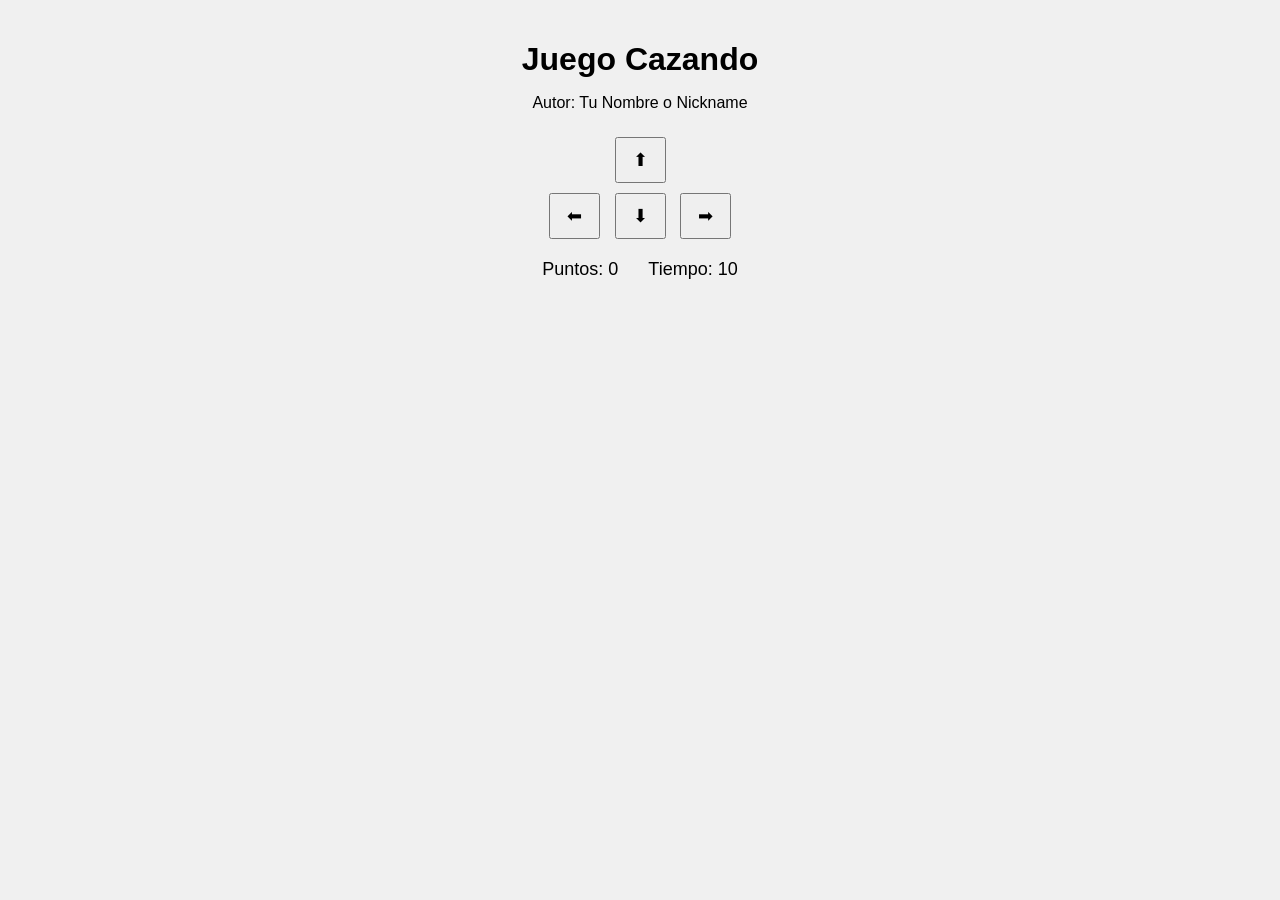
==== cazando.html @ 0e976305 "feat: archivos base agregados: html, css, js" ====
<!DOCTYPE html>
<html>
<head>
  <link rel="stylesheet" href="cazando.css" />
  <title>Juego Cazando</title>

</head>
<body>

  <h1>Juego Cazando</h1>
  <p>Autor: Tu Nombre o Nickname</p>


  <div class="controles">
    <button>⬆</button>
    <br>
    <button>⬅</button>
    <button>⬇</button>
    <button>➡</button>
  </div>


  <div class="panel">
    <span>Puntos: <span id="puntos">0</span></span>
    <span>Tiempo: <span id="tiempo">10</span></span>
  </div>

  <p id="mensaje"></p>


</body>
</html>
---- cazando.css ----
body {
  text-align: center;
  font-family: Arial, sans-serif;
  background: #f0f0f0;
  margin: 0;
  padding: 20px;
}

h1 {
  margin-bottom: 5px;
}

.panel {
  margin: 15px 0;
  font-size: 18px;
  display: flex;
  justify-content: center;
  gap: 30px;
}

canvas {
  background: white;
  border: 2px solid black;
}

.controles {
  margin-top: 20px;
}

button {
  margin: 5px;
  padding: 10px 16px;
  font-size: 18px;
  cursor: pointer;
}

#mensaje {
  font-size: 20px;
  font-weight: bold;
  color: darkred;
  margin-top: 15px;
}
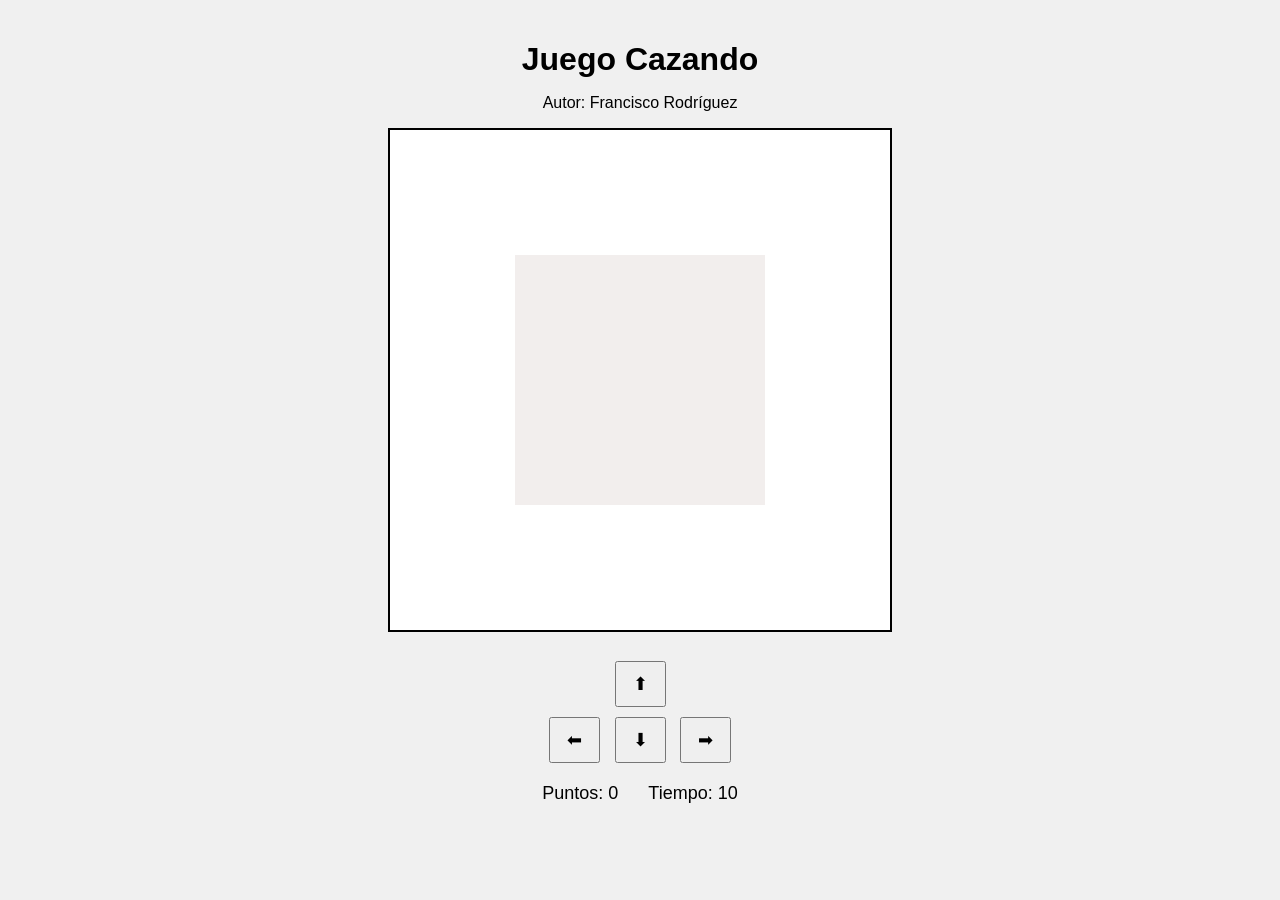
==== commit 1863aa88: "feat: Creación de la etiqueta canvas en html, especificidades del canvas en js e invocación a la fun" ====
--- a/cazando.html
+++ b/cazando.html
@@ -5,11 +5,11 @@
   <title>Juego Cazando</title>
 
 </head>
-<body>
+<body onload="graficarGato();"> 
 
   <h1>Juego Cazando</h1>
-  <p>Autor: Tu Nombre o Nickname</p>
-
+  <p>Autor: Francisco Rodríguez</p>
+  <canvas id="areaJuego" width="500" height="500"></canvas>
 
   <div class="controles">
     <button>⬆</button>
@@ -27,6 +27,6 @@
 
   <p id="mensaje"></p>
 
-
+  <script src="cazando.js"></script>
 </body>
 </html>
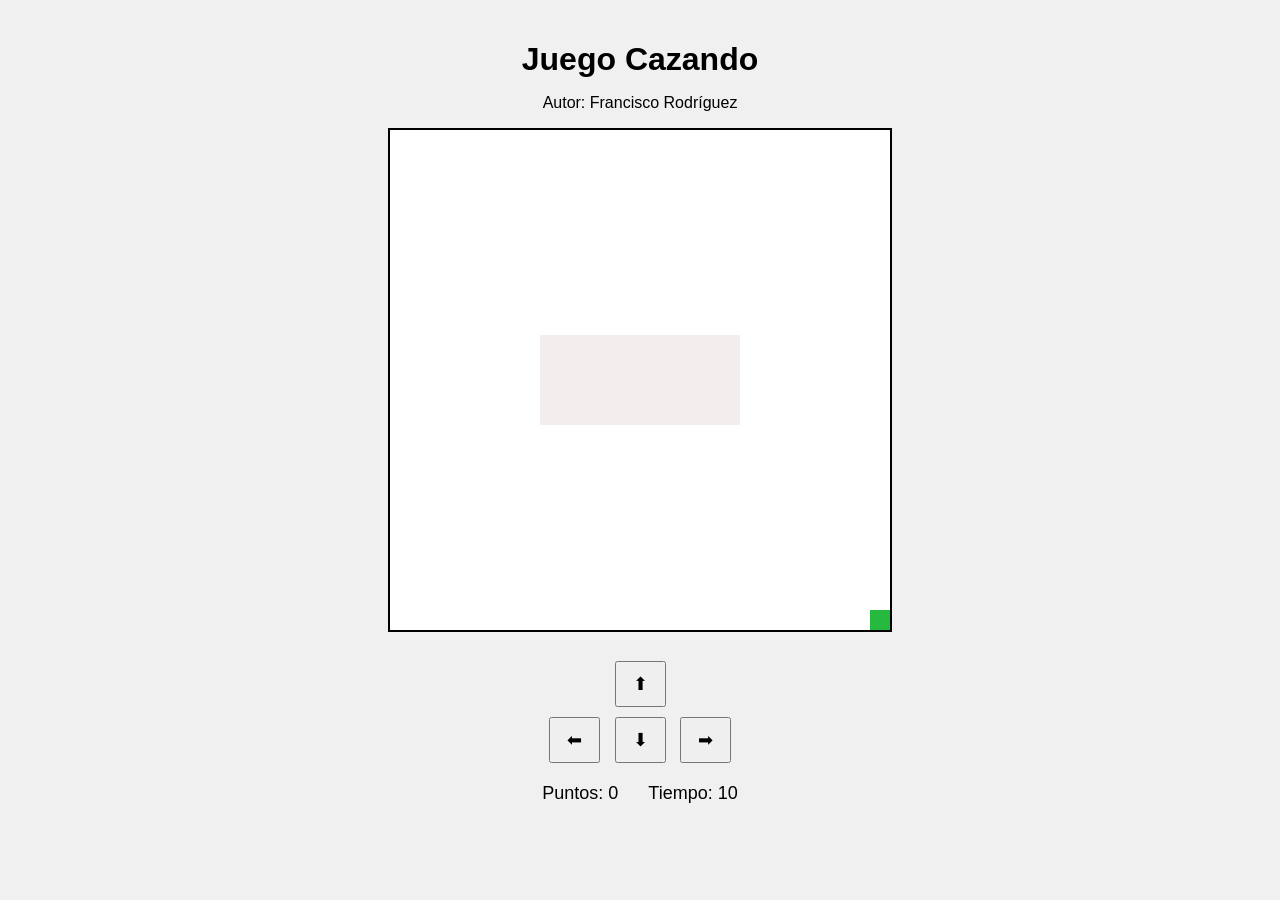
==== commit 268d7811: "feat: Crear variables y constantes del gato y la comida" ====
--- a/cazando.html
+++ b/cazando.html
@@ -5,7 +5,7 @@
   <title>Juego Cazando</title>
 
 </head>
-<body onload="graficarGato();"> 
+<body onload="iniciarJuego();"> 
 
   <h1>Juego Cazando</h1>
   <p>Autor: Francisco Rodríguez</p>
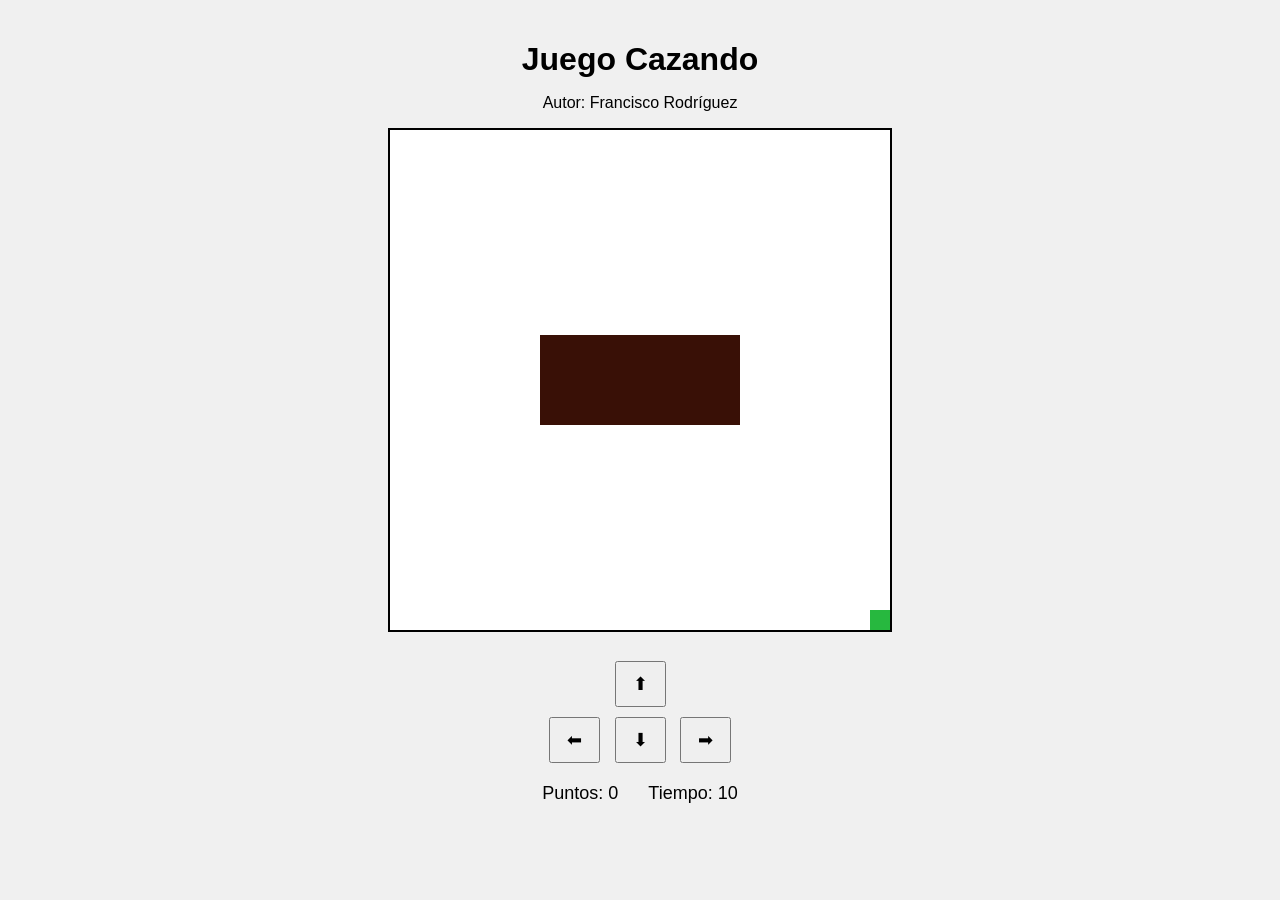
==== commit 5b3113ab: "feat: implementar funciones moverIzquierda y limpiarCanva" ====
--- a/cazando.html
+++ b/cazando.html
@@ -14,7 +14,7 @@
   <div class="controles">
     <button>⬆</button>
     <br>
-    <button>⬅</button>
+    <button onclick="moverIzquierda()">⬅</button>
     <button>⬇</button>
     <button>➡</button>
   </div>
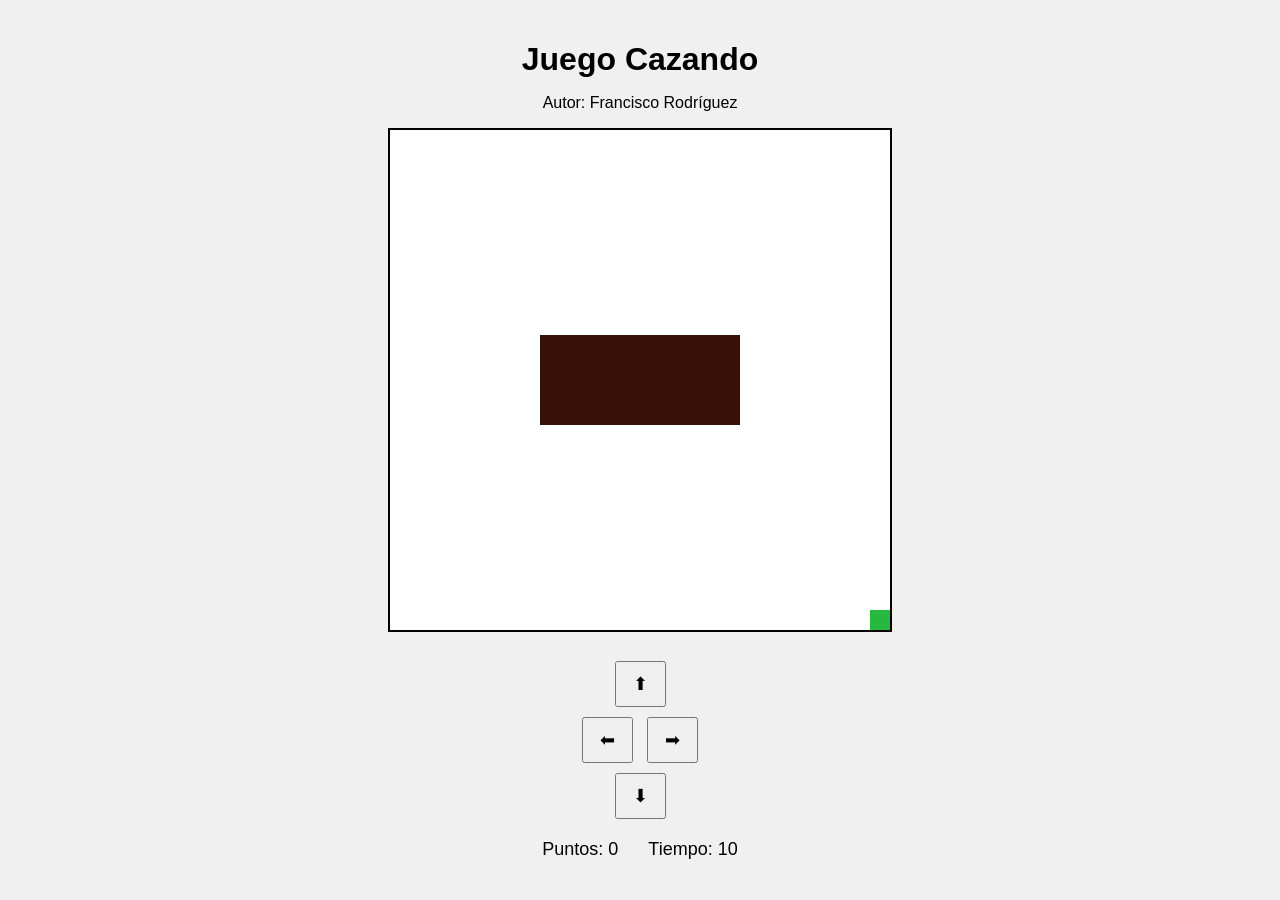
==== commit 4fc071a6: "feat: Agregar el archivo de utilitarios y la función AleatorioGraficarComida" ====
--- a/cazando.html
+++ b/cazando.html
@@ -2,6 +2,7 @@
 <html>
 <head>
   <link rel="stylesheet" href="cazando.css" />
+  <script src="utils.js"></script>
   <title>Juego Cazando</title>
 
 </head>
@@ -12,11 +13,12 @@
   <canvas id="areaJuego" width="500" height="500"></canvas>
 
   <div class="controles">
-    <button>⬆</button>
+    <button onclick="moverArriba()">⬆</button>
     <br>
     <button onclick="moverIzquierda()">⬅</button>
-    <button>⬇</button>
-    <button>➡</button>
+    <button onclick="moverDerecha()">➡</button>
+    <br>
+    <button onclick="moverAbajo()">⬇</button>
   </div>
 
 
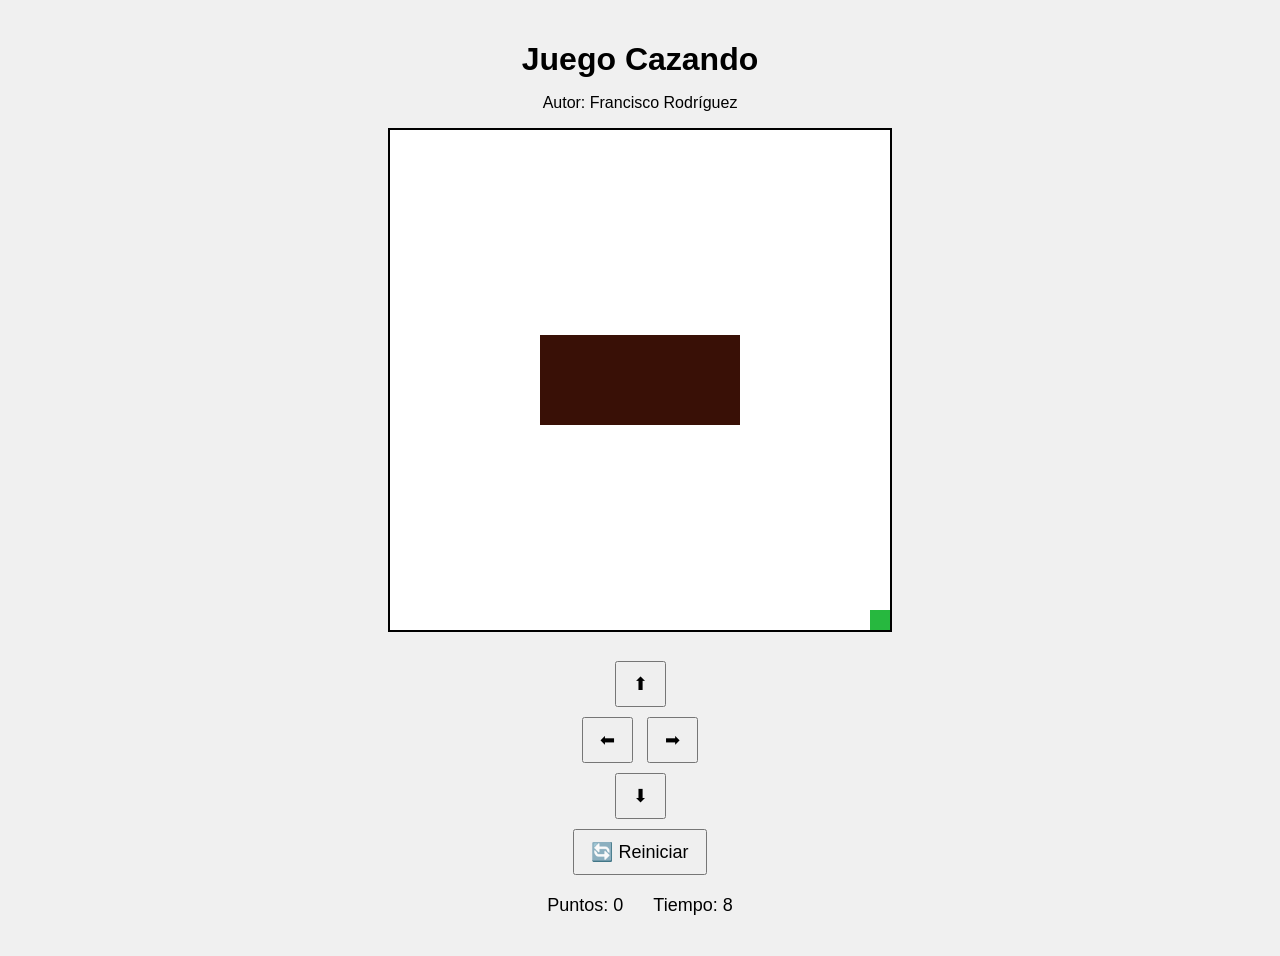
==== commit e44e34c3: "feat: Agregar el botón Reiniciar" ====
--- a/cazando.html
+++ b/cazando.html
@@ -19,6 +19,8 @@
     <button onclick="moverDerecha()">➡</button>
     <br>
     <button onclick="moverAbajo()">⬇</button>
+    <br>
+    <button onclick="reiniciarJuego()">🔄 Reiniciar</button>
   </div>
 
 
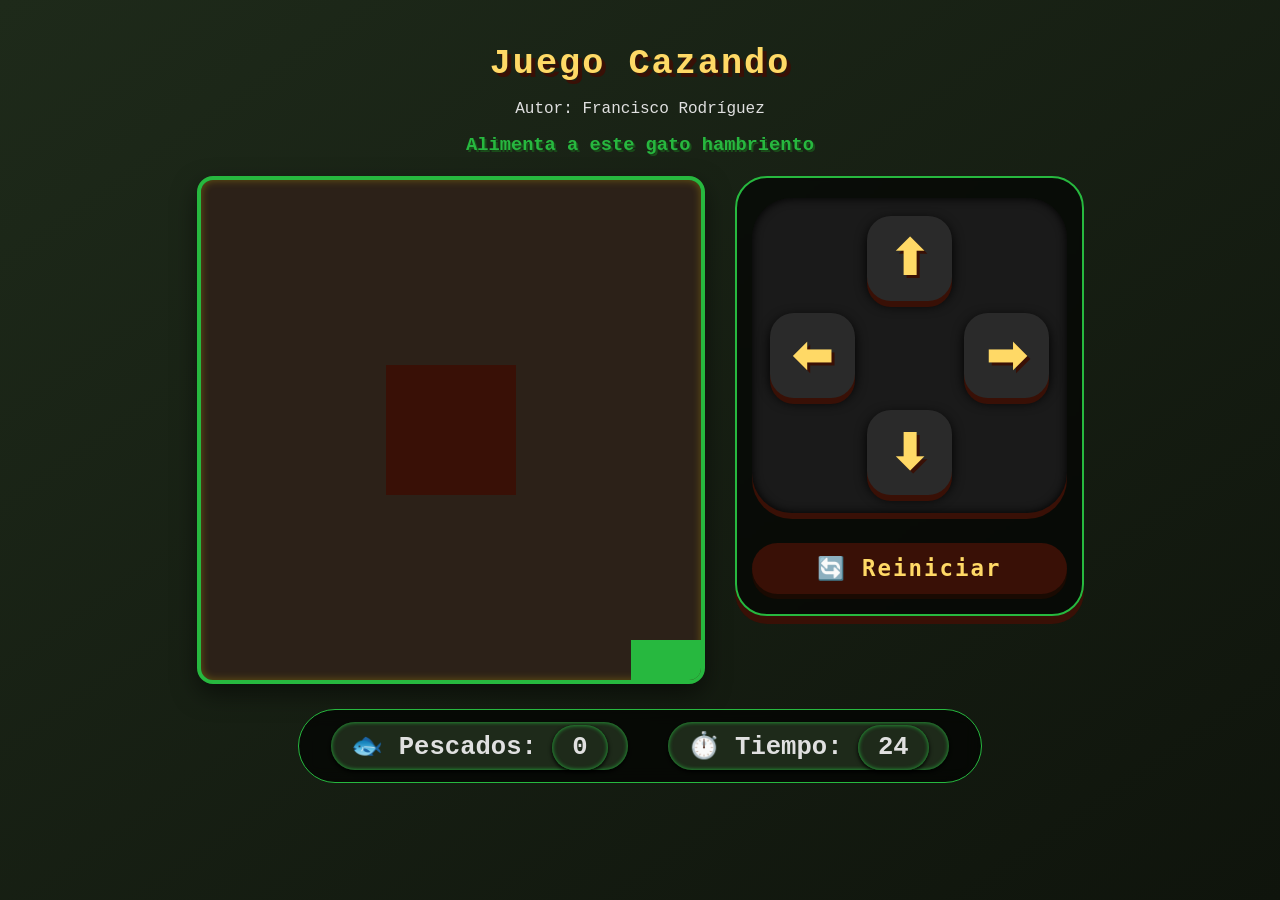
==== commit 8af71881: "Mejorar la imagen del juego con ayuda de IA" ====
--- a/cazando.html
+++ b/cazando.html
@@ -4,29 +4,29 @@
   <link rel="stylesheet" href="cazando.css" />
   <script src="utils.js"></script>
   <title>Juego Cazando</title>
-
 </head>
-<body onload="iniciarJuego();"> 
-
+<body onload="iniciarJuego();">
   <h1>Juego Cazando</h1>
   <p>Autor: Francisco Rodríguez</p>
-  <canvas id="areaJuego" width="500" height="500"></canvas>
+  <h3>Alimenta a este gato hambriento</h3>
 
-  <div class="controles">
-    <button onclick="moverArriba()">⬆</button>
-    <br>
-    <button onclick="moverIzquierda()">⬅</button>
-    <button onclick="moverDerecha()">➡</button>
-    <br>
-    <button onclick="moverAbajo()">⬇</button>
-    <br>
-    <button onclick="reiniciarJuego()">🔄 Reiniciar</button>
+  <div class="game-container">
+    <canvas id="areaJuego" width="500" height="500"></canvas>
+
+    <div class="controles">
+      <div class="dpad">
+        <button class="dir-btn up" onclick="moverArriba()">⬆</button>
+        <button class="dir-btn left" onclick="moverIzquierda()">⬅</button>
+        <button class="dir-btn right" onclick="moverDerecha()">➡</button>
+        <button class="dir-btn down" onclick="moverAbajo()">⬇</button>
+      </div>
+      <button class="reset-btn" onclick="reiniciarJuego()">🔄 Reiniciar</button>
+    </div>
   </div>
 
-
   <div class="panel">
-    <span>Puntos: <span id="puntos">0</span></span>
-    <span>Tiempo: <span id="tiempo">10</span></span>
+    <span>🐟 Pescados: <span id="puntos">0</span></span>
+    <span>⏱️ Tiempo: <span id="tiempo">25</span></span>
   </div>
 
   <p id="mensaje"></p>
--- a/cazando.css
+++ b/cazando.css
@@ -1,42 +1,232 @@
+/* RESET y estilos base */
+* {
+  box-sizing: border-box;
+  user-select: none;
+}
+
 body {
   text-align: center;
-  font-family: Arial, sans-serif;
-  background: #f0f0f0;
+  font-family: 'Courier New', 'Press Start 2P', 'Segoe UI', monospace;
+  background: linear-gradient(145deg, #1e2a1a 0%, #0f140c 100%);
   margin: 0;
+  min-height: 100vh;
   padding: 20px;
+  color: #e0e0e0;
 }
 
 h1 {
+  font-size: 2.2rem;
+  text-shadow: 4px 4px 0 #391006;
+  letter-spacing: 2px;
   margin-bottom: 5px;
-}
-
+  color: #ffd966;
+}
+
+h3 {
+  color: #27b83f;
+  text-shadow: 2px 2px 0 #1a4d1a;
+  margin-top: 5px;
+}
+
+/* Contenedor principal: canvas a la izquierda, controles a la derecha */
+.game-container {
+  display: flex;
+  flex-wrap: wrap;
+  justify-content: center;
+  align-items: flex-start;
+  gap: 30px;
+  margin: 20px auto;
+  max-width: 1100px;
+}
+
+/* Canvas estilo pixelado / retro */
+canvas {
+  background: #2c2118;
+  border: 4px solid #27b83f;
+  border-radius: 16px;
+  box-shadow: 0 10px 25px rgba(0,0,0,0.5), inset 0 0 8px rgba(255,215,0,0.3);
+  transition: transform 0.1s ease;
+}
+
+canvas:active {
+  transform: scale(0.99);
+}
+
+/* Panel de controles a la derecha */
+.controles {
+  background: rgba(0,0,0,0.6);
+  backdrop-filter: blur(2px);
+  border-radius: 32px;
+  padding: 20px 15px;
+  display: flex;
+  flex-direction: column;
+  align-items: center;
+  gap: 20px;
+  border: 2px solid #27b83f;
+  box-shadow: 0 8px 0 #391006;
+}
+
+/* D-pad estilo videojuego (grid 2x2) */
+.dpad {
+  display: grid;
+  grid-template-columns: repeat(3, 1fr);
+  grid-template-rows: repeat(3, 1fr);
+  gap: 12px;
+  place-items: center;
+  background: #1a1a1a;
+  padding: 18px;
+  border-radius: 40px;
+  box-shadow: inset 0 0 10px #000, 0 6px 0 #391006;
+}
+
+/* Posicionar botones en forma de cruz */
+.dpad .up {
+  grid-column: 2 / 3;
+  grid-row: 1 / 2;
+}
+.dpad .left {
+  grid-column: 1 / 2;
+  grid-row: 2 / 3;
+}
+.dpad .right {
+  grid-column: 3 / 4;
+  grid-row: 2 / 3;
+}
+.dpad .down {
+  grid-column: 2 / 3;
+  grid-row: 3 / 4;
+}
+
+/* Botones direccionales GRANDES y con estilo arcade */
+.dir-btn {
+  width: 85px;
+  height: 85px;
+  font-size: 48px;
+  background: #2a2a2a;
+  border: none;
+  border-radius: 24px;
+  color: #ffd966;
+  text-shadow: 3px 3px 0 #391006;
+  cursor: pointer;
+  transition: all 0.07s linear;
+  box-shadow: 0 6px 0 #391006, 0 4px 12px black;
+  display: flex;
+  align-items: center;
+  justify-content: center;
+  font-weight: bold;
+}
+
+.dir-btn:active {
+  transform: translateY(4px);
+  box-shadow: 0 2px 0 #391006;
+}
+
+.dir-btn:hover {
+  background: #3a2a1a;
+  color: #27b83f;
+  border: 1px solid #27b83f;
+}
+
+/* Botón reiniciar */
+.reset-btn {
+  font-size: 1.4rem;
+  padding: 12px 24px;
+  background: #391006;
+  color: #ffd966;
+  border: none;
+  border-radius: 40px;
+  font-family: monospace;
+  font-weight: bold;
+  letter-spacing: 2px;
+  cursor: pointer;
+  box-shadow: 0 5px 0 #1a0a02;
+  transition: 0.08s linear;
+  width: 100%;
+  margin-top: 10px;
+}
+
+.reset-btn:active {
+  transform: translateY(3px);
+  box-shadow: 0 2px 0 #1a0a02;
+}
+
+/* Panel de puntuación y tiempo */
 .panel {
-  margin: 15px 0;
-  font-size: 18px;
+  margin: 25px auto 10px;
+  font-size: 1.6rem;
   display: flex;
   justify-content: center;
-  gap: 30px;
-}
-
-canvas {
-  background: white;
-  border: 2px solid black;
-}
-
-.controles {
+  gap: 40px;
+  background: #000000aa;
+  backdrop-filter: blur(8px);
+  width: fit-content;
+  padding: 12px 32px;
+  border-radius: 60px;
+  border: 1px solid #27b83f;
+  font-weight: bold;
+}
+
+.panel span {
+  background: #1e2a1a;
+  padding: 8px 20px;
+  border-radius: 40px;
+  box-shadow: inset 0 0 4px #27b83f, 0 2px 4px black;
+}
+
+#mensaje {
+  font-size: 1.2rem;
+  font-weight: bold;
+  color: #ffaa66;
+  text-shadow: 1px 1px 0 #391006;
   margin-top: 20px;
 }
 
-button {
-  margin: 5px;
-  padding: 10px 16px;
-  font-size: 18px;
-  cursor: pointer;
-}
-
-#mensaje {
-  font-size: 20px;
-  font-weight: bold;
-  color: darkred;
-  margin-top: 15px;
+/* RESPONSIVE: en pantallas menores a 800px los controles pasan debajo */
+@media (max-width: 800px) {
+  .game-container {
+    flex-direction: column;
+    align-items: center;
+  }
+  
+  .controles {
+    width: 100%;
+    max-width: 320px;
+    margin-top: 10px;
+  }
+  
+  .dir-btn {
+    width: 70px;
+    height: 70px;
+    font-size: 40px;
+  }
+  
+  .panel {
+    font-size: 1.2rem;
+    gap: 20px;
+    padding: 8px 20px;
+  }
+  
+  h1 {
+    font-size: 1.6rem;
+  }
+}
+
+/* Ajustes para móviles muy pequeños */
+@media (max-width: 550px) {
+  .dir-btn {
+    width: 60px;
+    height: 60px;
+    font-size: 32px;
+  }
+  
+  .dpad {
+    gap: 8px;
+    padding: 12px;
+  }
+  
+  canvas {
+    width: 95%;
+    height: auto;
+    max-width: 500px;
+  }
 }
